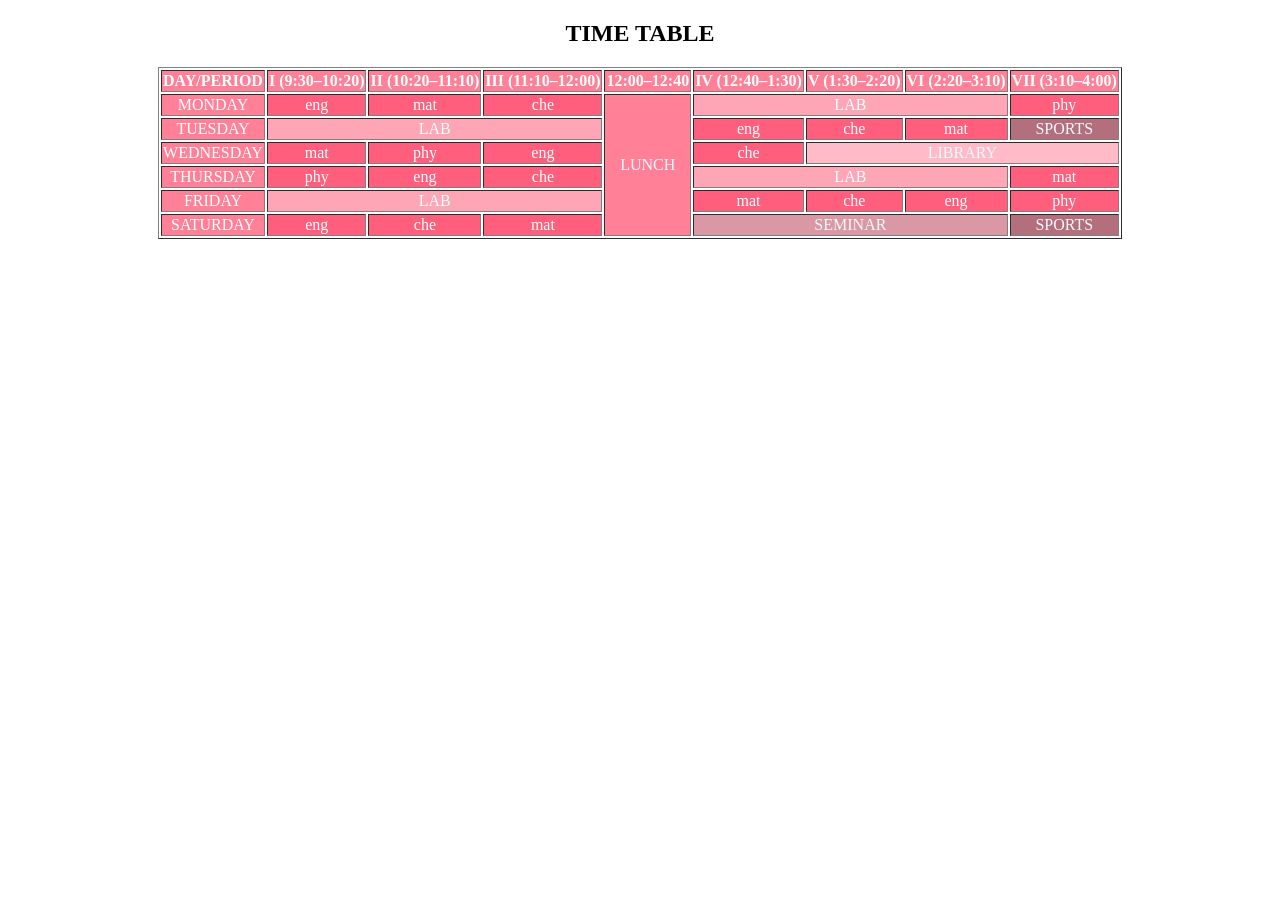
==== index.html @ 38a7cf24 "first commit" ====
<!DOCTYPE html>
<html lang="en">
<head>
    <meta charset="UTF-8">
    <meta name="viewport" content="width=device-width, initial-scale=1.0">
    <title>academic time table</title>
    <style>
  td, th {
    text-align: center;
  }
</style>
<style>
  .red {
    background-color: #ff8097;
    color: white;
    }
</style>
<style>
     .rod { 
    background-color: #ffa6b6;
    color: white;}
</style>
<style>
  .ed {
    background-color: #ff5f7c;
    color: white;
    }
</style>   

</head>
<body>
   <center><h2>TIME TABLE</h2>
    <table border="1">
        <tr>
            <style>
                 th { background-color:#ff8097;  color: white;}
</style>
      <th>DAY/PERIOD</th>
      <th>I (9:30–10:20)</th>
      <th>II (10:20–11:10)</th>
      <th>III (11:10–12:00)</th>
      <th>12:00–12:40 </th>
      <th>IV (12:40–1:30)</th>
      <th>V (1:30–2:20)</th> 
      <th>VI (2:20–3:10)</th>
      <th>VII (3:10–4:00)</th>
    </tr>
    <tr> 
        <td class="red">MONDAY</td>
        <td class="ed">eng</td>
        <td class="ed">mat</td>
        <td class="ed">che</td>
        <td rowspan="6" style="background-color: #ff8097; color:aliceblue">LUNCH</td>
        <td colspan="3" class="rod">LAB</td>
        <td class="ed">phy</td>
    </tr>
    <tr>
        <td class="red">TUESDAY</td>
        <td colspan="3" class="rod">LAB</td>
        <td class="ed">eng</td>
        <td class="ed">che</td>
        <td class="ed">mat</td>
        <td style="background-color: #b36f7b; color:aliceblue">SPORTS</td>
    </tr>
    <tr>
        <td class="red">WEDNESDAY</td>
        <td class="ed">mat</td>
        <td class="ed">phy</td>
        <td class="ed">eng</td>
        <td class="ed">che</td>
        <td colspan="3" style="background-color: #ffbbc7; color:aliceblue">LIBRARY</td>
    </tr>
    <tr>
        <td class="red">THURSDAY</td>
        <td class="ed">phy</td>
        <td class="ed">eng</td>
        <td class="ed">che</td>
        <td colspan="3" class="rod">LAB</td>
        <td class="ed">mat</td>
    </tr>
    <tr>
        <td class="red">FRIDAY</td>
        <td colspan="3" class="rod">LAB</td>
        <td class="ed">mat</td>
        <td class="ed">che</td>
        <td class="ed">eng</td>
        <td class="ed">phy</td>
    </tr>
    <tr>
        <td class="red">SATURDAY</td>
        <td class="ed">eng</td>
        <td class="ed">che</td>
        <td class="ed">mat</td>
        <td colspan="3" style="background-color: #da98a4; color:aliceblue">SEMINAR</td>
        <td style="background-color: #b36f7b; color:aliceblue">SPORTS</td>
    </tr>

       
        
    </table> </center>
</body>
</html>
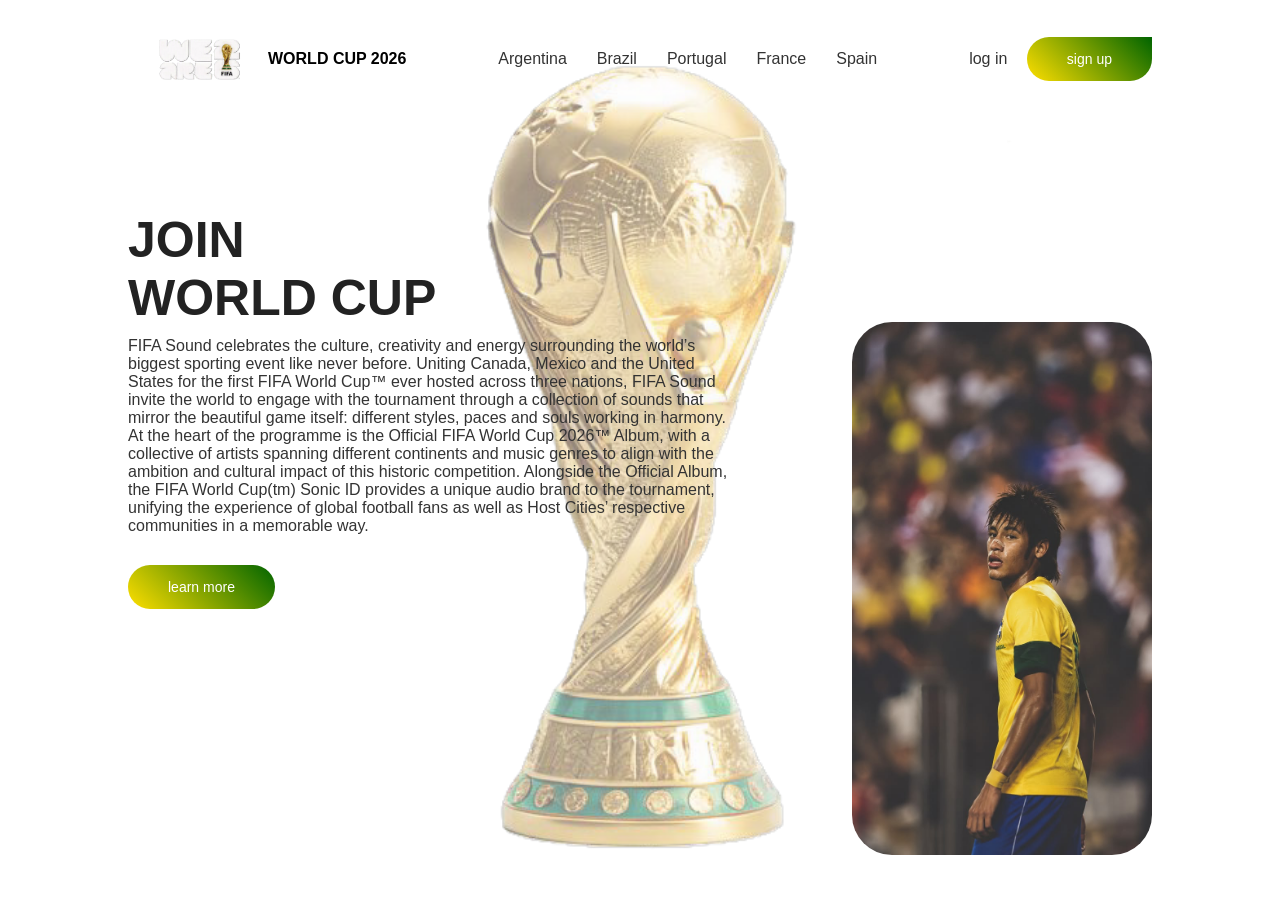
==== commit 5bfb7ecb: "Rename project.html to index.html" ====
--- a/index.html
+++ b/index.html
@@ -3,100 +3,36 @@
 <head>
     <meta charset="UTF-8">
     <meta name="viewport" content="width=device-width, initial-scale=1.0">
-    <title>academic time table</title>
-    <style>
-  td, th {
-    text-align: center;
-  }
-</style>
-<style>
-  .red {
-    background-color: #ff8097;
-    color: white;
-    }
-</style>
-<style>
-     .rod { 
-    background-color: #ffa6b6;
-    color: white;}
-</style>
-<style>
-  .ed {
-    background-color: #ff5f7c;
-    color: white;
-    }
-</style>   
-
+    <title>sample project</title>
+    <link rel="stylesheet" href="style.css">
 </head>
 <body>
-   <center><h2>TIME TABLE</h2>
-    <table border="1">
-        <tr>
-            <style>
-                 th { background-color:#ff8097;  color: white;}
-</style>
-      <th>DAY/PERIOD</th>
-      <th>I (9:30–10:20)</th>
-      <th>II (10:20–11:10)</th>
-      <th>III (11:10–12:00)</th>
-      <th>12:00–12:40 </th>
-      <th>IV (12:40–1:30)</th>
-      <th>V (1:30–2:20)</th> 
-      <th>VI (2:20–3:10)</th>
-      <th>VII (3:10–4:00)</th>
-    </tr>
-    <tr> 
-        <td class="red">MONDAY</td>
-        <td class="ed">eng</td>
-        <td class="ed">mat</td>
-        <td class="ed">che</td>
-        <td rowspan="6" style="background-color: #ff8097; color:aliceblue">LUNCH</td>
-        <td colspan="3" class="rod">LAB</td>
-        <td class="ed">phy</td>
-    </tr>
-    <tr>
-        <td class="red">TUESDAY</td>
-        <td colspan="3" class="rod">LAB</td>
-        <td class="ed">eng</td>
-        <td class="ed">che</td>
-        <td class="ed">mat</td>
-        <td style="background-color: #b36f7b; color:aliceblue">SPORTS</td>
-    </tr>
-    <tr>
-        <td class="red">WEDNESDAY</td>
-        <td class="ed">mat</td>
-        <td class="ed">phy</td>
-        <td class="ed">eng</td>
-        <td class="ed">che</td>
-        <td colspan="3" style="background-color: #ffbbc7; color:aliceblue">LIBRARY</td>
-    </tr>
-    <tr>
-        <td class="red">THURSDAY</td>
-        <td class="ed">phy</td>
-        <td class="ed">eng</td>
-        <td class="ed">che</td>
-        <td colspan="3" class="rod">LAB</td>
-        <td class="ed">mat</td>
-    </tr>
-    <tr>
-        <td class="red">FRIDAY</td>
-        <td colspan="3" class="rod">LAB</td>
-        <td class="ed">mat</td>
-        <td class="ed">che</td>
-        <td class="ed">eng</td>
-        <td class="ed">phy</td>
-    </tr>
-    <tr>
-        <td class="red">SATURDAY</td>
-        <td class="ed">eng</td>
-        <td class="ed">che</td>
-        <td class="ed">mat</td>
-        <td colspan="3" style="background-color: #da98a4; color:aliceblue">SEMINAR</td>
-        <td style="background-color: #b36f7b; color:aliceblue">SPORTS</td>
-    </tr>
-
-       
-        
-    </table> </center>
+    <div class="cup">
+        <nav>
+            <div class="brand"><img src="logo1.PNG" class="logo">
+            <h4>WORLD CUP 2026</h4></div>
+            <ul>
+                <li><a href="#">Argentina</a></li>
+                <li><a href="#">Brazil</a></li>
+                <li><a href="#">Portugal</a></li>
+                <li><a href="#">France</a></li>
+                <li><a href="#">Spain</a></li>
+            </ul>
+            <div>
+                <a href="#" class="log">log in</a>
+                <a href="#" class="btn">sign up</a>
+            </div>
+        </nav>
+        <div class="content">
+            <h1>JOIN <br> WORLD CUP</h1>
+            <p>FIFA Sound celebrates the culture, creativity and energy surrounding the world’s biggest sporting event like never before.
+Uniting Canada, Mexico and the United States for the first FIFA World Cup™ ever hosted across three nations, FIFA Sound invite the world to engage with the tournament through a collection of sounds that mirror the beautiful game itself: different styles, paces and souls working in harmony.
+At the heart of the programme is the Official FIFA World Cup 2026™ Album, with a collective of artists spanning different continents and music genres to align with the ambition and cultural impact of this historic competition. Alongside the Official Album, the FIFA World Cup(tm) Sonic ID provides a unique audio brand to the tournament, unifying the experience of global football fans as well as Host Cities’ respective communities in a memorable way.
+            </p>
+            <a href="#" class="btn1">learn more</a>
+        </div>
+        <img src="ney.jpg" class="ney">
+    </div>
+    
 </body>
-</html>+</html>
--- a/style.css
+++ b/style.css
@@ -0,0 +1,109 @@
+*{
+    margin: 0;
+    padding: 0;
+    box-sizing: border-box;
+    font-family:'Poppins',sans-serif ;
+}
+.cup{
+    width: 100%;
+    min-height: 100vh;
+    background-image: url(cup.png);
+    background-position: center;
+    background-size: contain;
+    background-repeat: no-repeat;
+    padding: 10px 10%;
+    overflow:hidden;
+    position: relative;
+}
+nav{
+    padding: 10px 0%;
+    display: flex;
+    align-items: center;
+    justify-content: space-between;
+    
+}
+.logo{
+    width: 140px;
+   
+}
+nav ul{
+    display: flex;
+    flex-wrap: wrap;
+}
+nav ul li{
+    display: inline-block;
+    list-style: none;
+    margin: 10px 15px;  
+    flex-shrink: 1;
+    flex-grow: 0;
+    flex-basis: auto;
+}
+nav ul li a{
+    text-decoration: none;
+    color: #333;
+    font-weight: 400;
+}
+.brand{
+    display: flex;
+    align-items: center;
+}
+.brand h4{
+    margin-left: 0;
+}
+.log{
+    text-decoration: none;
+    color: #333;
+    margin-right: 15px;
+    font-weight: 400;
+}
+.btn{
+    display: inline-block;
+    text-decoration: none;
+    padding: 14px 40px;
+    color: #fff;
+    background-image: linear-gradient(45deg,#ffdf00,#006400);
+    font-size: 14px;
+    border-radius: 30px;
+    border-top-right-radius: 0;
+    transition: 0.5s;
+}
+.btn:hover{
+    border-top-right-radius: 30px;
+}
+.btn1{
+    display: inline-block;
+    text-decoration: none;
+    padding: 14px 40px;
+    color: #fff;
+    background-image: linear-gradient(45deg,#ffdf00,#006400);
+    font-size: 14px;
+    border-radius: 30px;
+    transition: 1s;
+}
+.content{
+    margin-top: 10%;
+    max-width: 600px;
+}
+.content h1{
+    font-size: 50px;
+    color: #222;
+}
+.content p{
+    margin: 10px 0 30px;
+    color: #333;
+}
+.btn1:hover{
+    background-image: linear-gradient(35deg,#ffdd00,#006400);
+    border-radius: 22px;
+}
+.ney{
+    width: 300px;
+    position: absolute;
+    right: 10%;
+    bottom: 5%;
+    display: flex;
+    flex-wrap: wrap;
+    flex-shrink: 1;
+    border-radius: 40px;
+    
+}
